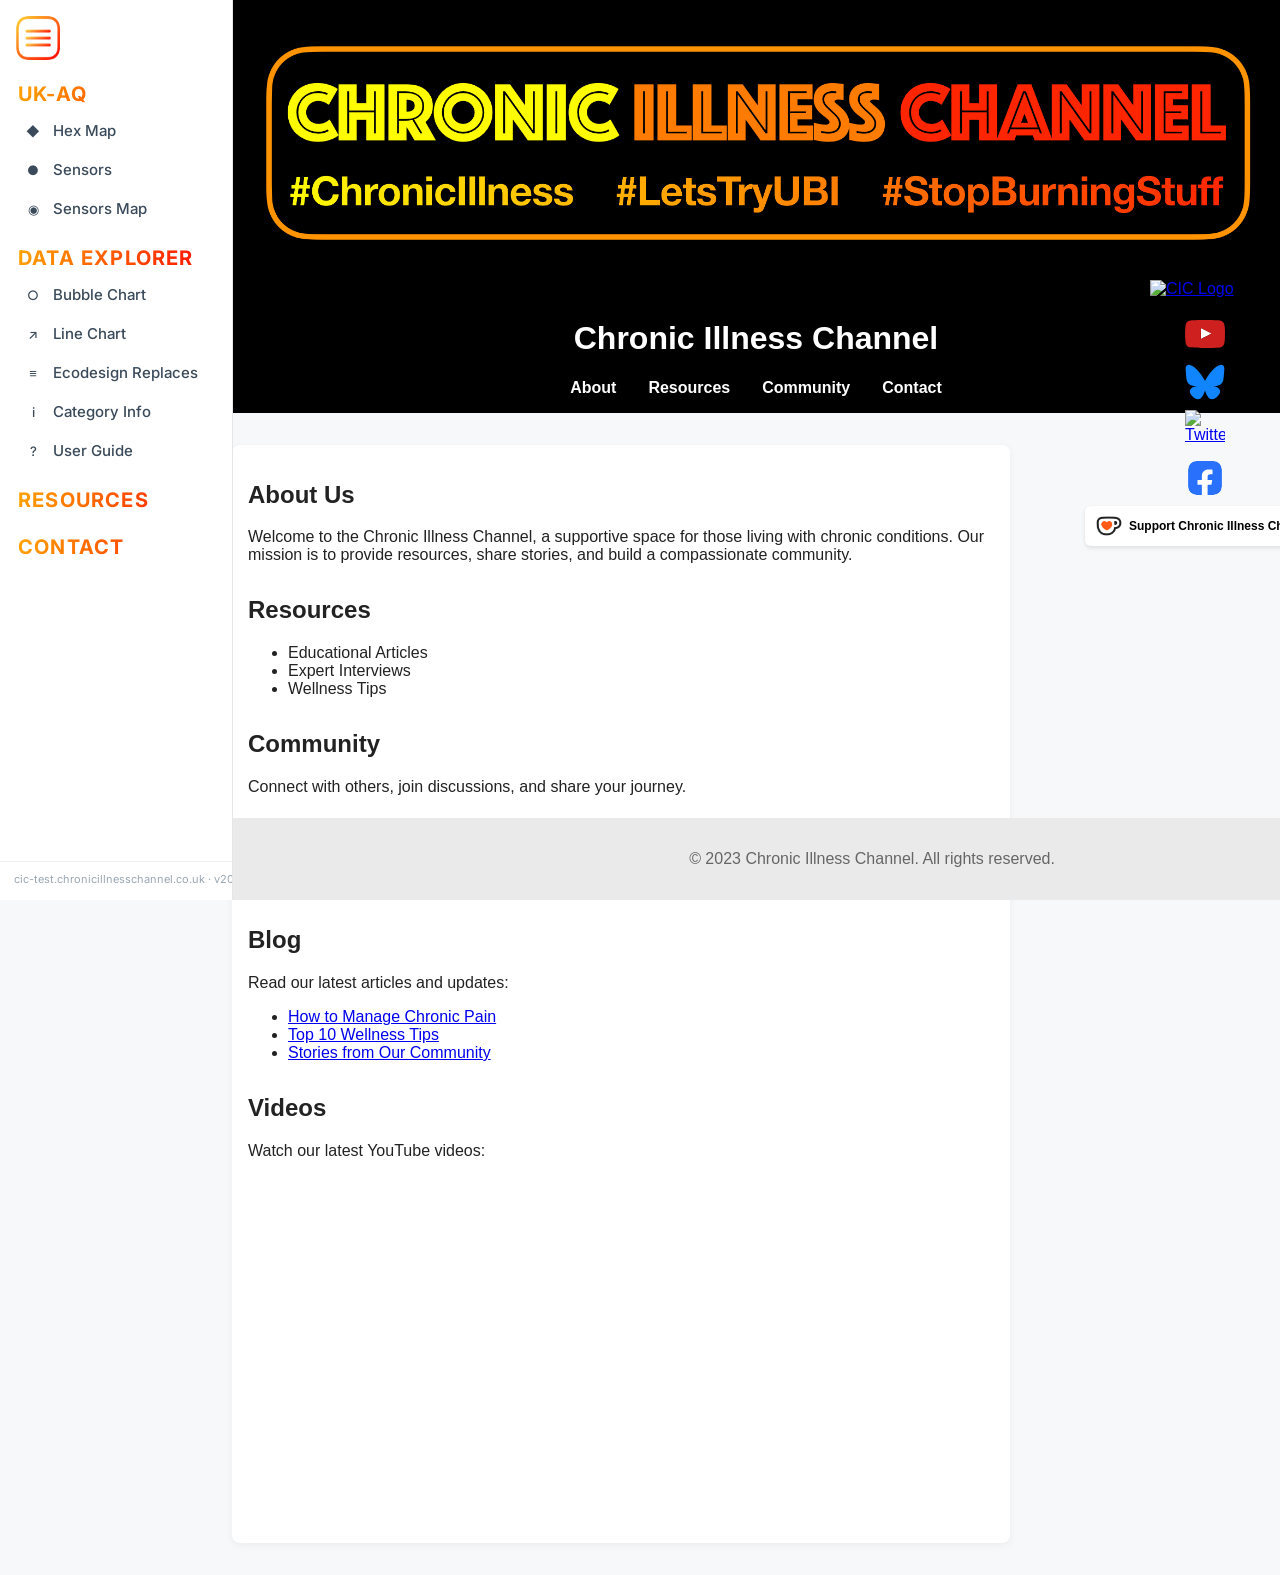
==== resources/index.html @ ff936d0d "Add Resources dir and sidebar change" ====
<!DOCTYPE html>
<html lang="en">
<head>
  <meta charset="utf-8">
  <title>Resources | UK Air Pollution/Emissions Data Explorer</title>
  <meta http-equiv="refresh" content="0; url=../?page=resources">
  <script>
    const target = new URL('../?page=resources', window.location);
    window.location.replace(target.toString());
  </script>
  <style>
    body { font-family: system-ui, -apple-system, BlinkMacSystemFont, 'Segoe UI', sans-serif; margin: 2rem; }
  </style>
</head>
<body>
  <p>Loading the full viewer… If you are not redirected, <a href="../?page=resources">click here</a>.</p>
</body>
</html>
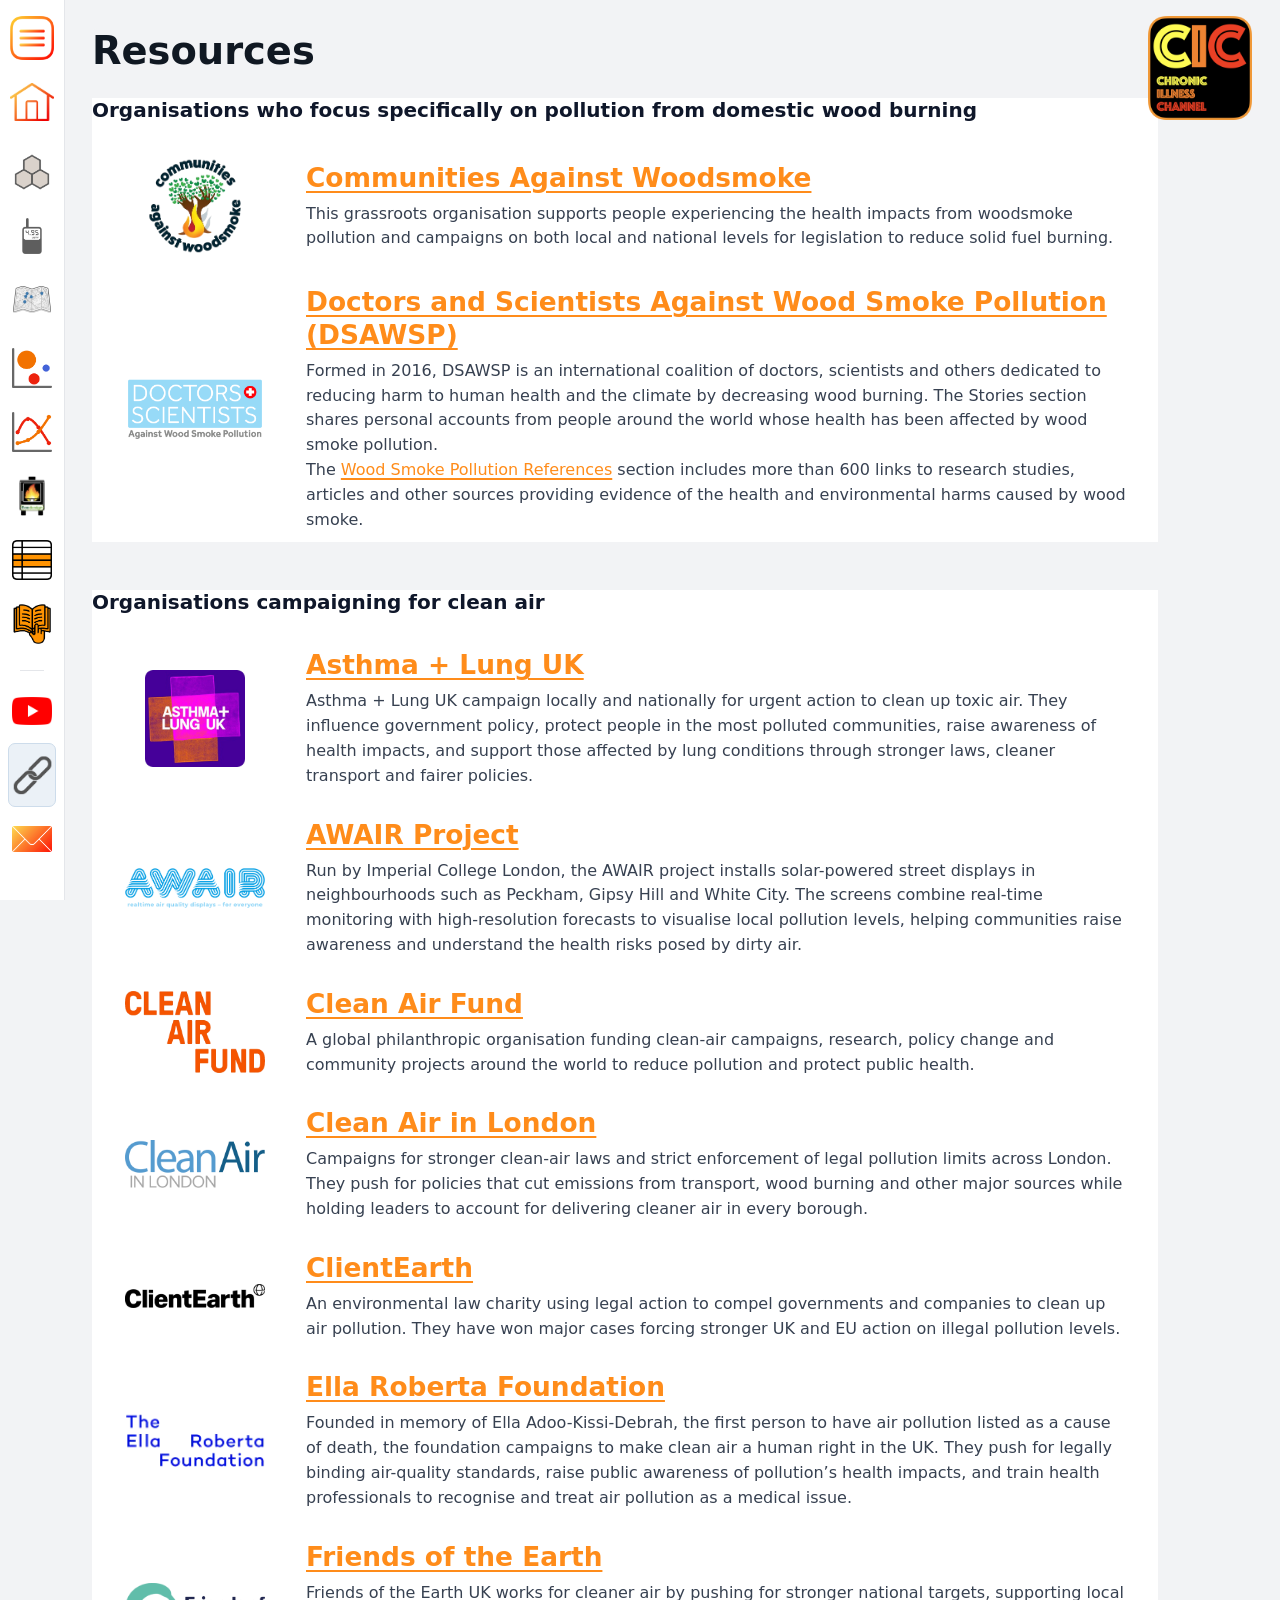
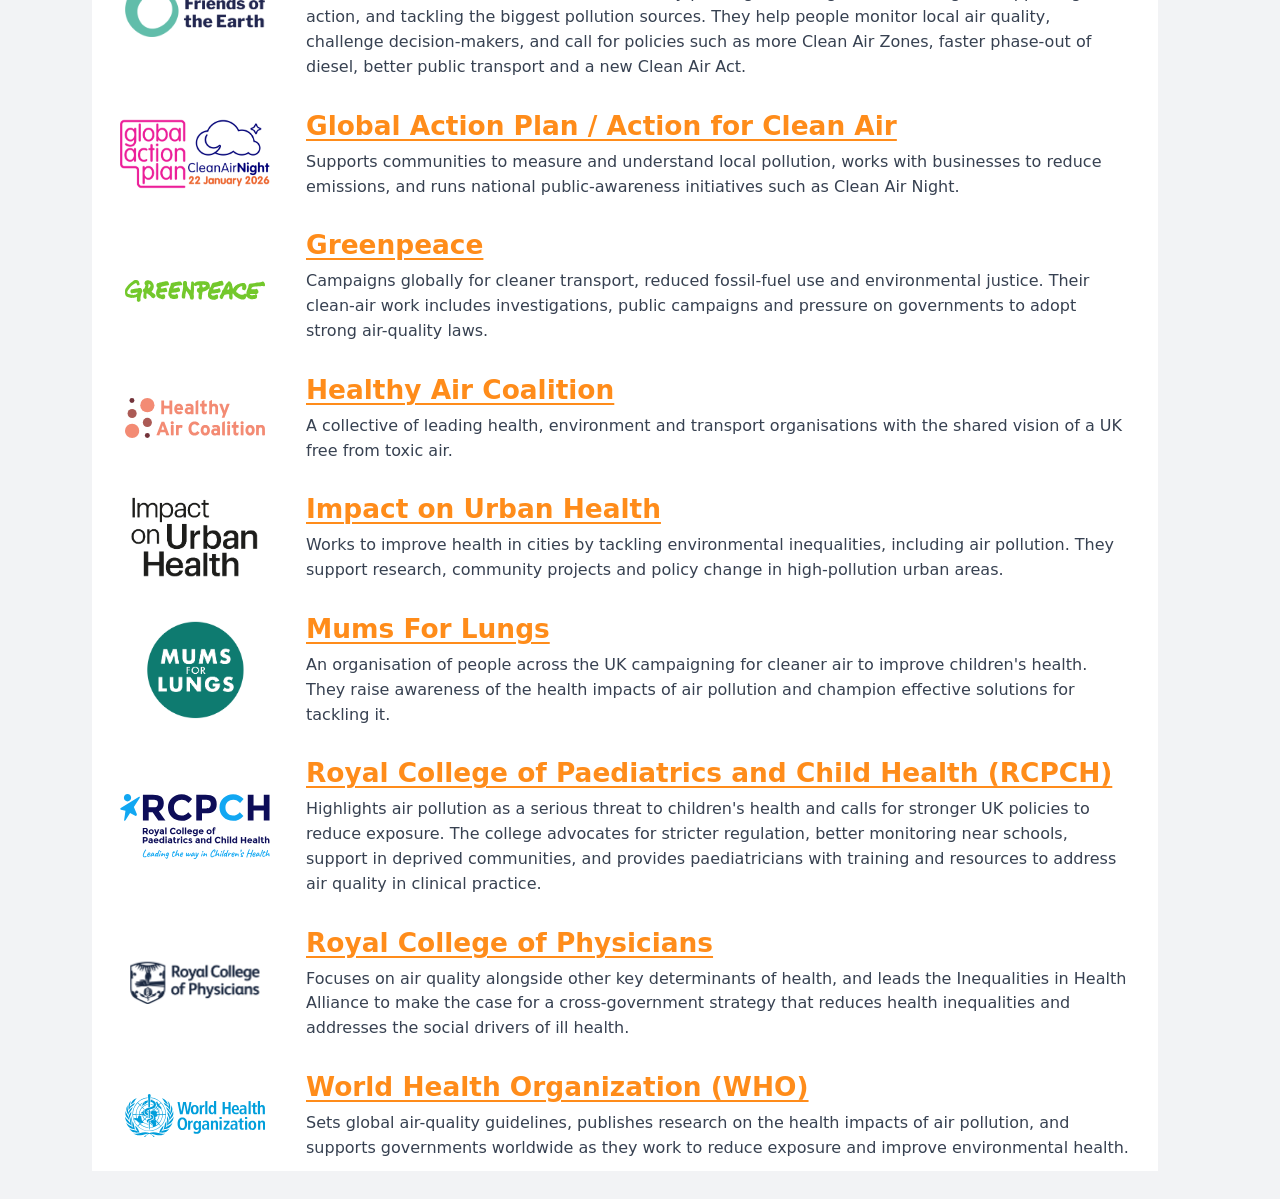
==== commit afbc7ee3: "Add resource images and update sidebar Add multiple organization/resource SVG assets under resources" ====
--- a/resources/index.html
+++ b/resources/index.html
@@ -2,17 +2,646 @@
 <html lang="en">
 <head>
   <meta charset="utf-8">
-  <title>Resources | UK Air Pollution/Emissions Data Explorer</title>
-  <meta http-equiv="refresh" content="0; url=../?page=resources">
-  <script>
-    const target = new URL('../?page=resources', window.location);
-    window.location.replace(target.toString());
-  </script>
+  <title>Resources | Chronic Illness Channel</title>
+  <meta name="viewport" content="width=device-width, initial-scale=1">
+  <meta name="description" content="Resources and organisations campaigning for cleaner air and reduced pollution from domestic wood burning.">
+  <meta property="og:type" content="website">
+  <meta property="og:title" content="Resources | Chronic Illness Channel">
+  <meta property="og:description" content="Resources and organisations campaigning for cleaner air and reduced pollution from domestic wood burning.">
+  <meta name="twitter:card" content="summary_large_image">
+  <meta name="twitter:title" content="Resources | Chronic Illness Channel">
+  <meta name="twitter:description" content="Resources and organisations campaigning for cleaner air and reduced pollution from domestic wood burning.">
+  <link rel="preconnect" href="https://fonts.googleapis.com">
+  <link rel="preconnect" href="https://fonts.gstatic.com" crossorigin>
+  <link href="https://fonts.googleapis.com/css2?family=Inter:wght@400;500;600;700&display=swap" rel="stylesheet">
+  <link rel="preload" as="image" href="./images/GAP-CAN-2026.svg">
+  <link rel="preload" as="image" href="./images/awair-logo-699x200.svg">
+  <link rel="preload" as="image" href="./images/ERF logo.svg">
   <style>
-    body { font-family: system-ui, -apple-system, BlinkMacSystemFont, 'Segoe UI', sans-serif; margin: 2rem; }
+    body {
+      font-family: system-ui, -apple-system, BlinkMacSystemFont, 'Segoe UI', sans-serif;
+      background: #f2f3f5;
+      color: #111827;
+      margin: 0;
+    }
+
+    .chart-shell {
+      width: min(100%, 1220px);
+      margin: 0 auto;
+    }
+
+    .resources-shell {
+      padding: 28px;
+      margin: 0;
+      background: #f2f3f5;
+    }
+
+    .resources-frame {
+      width: 100%;
+      margin: 0;
+      padding: 0 150px 0 0;
+      background: #f2f3f5;
+      border-radius: 6px;
+      box-sizing: border-box;
+    }
+
+    .title-row {
+      margin-bottom: 0.5rem;
+    }
+
+    .main-title {
+      font-size: clamp(1.9rem, 3.2vw, 2.4rem);
+      line-height: 1.2;
+      color: #101822;
+      font-weight: 700;
+    }
+
+    .resources-title {
+      margin: 0 0 1.5rem 0;
+    }
+
+    .resources-table-section {
+      background: #ffffff;
+      margin-top: 1rem;
+    }
+
+    .resources-table-section + .resources-table-section {
+      margin-top: 3rem;
+    }
+
+    .resources-list {
+      display: flex;
+      flex-direction: column;
+      gap: 0.5625rem;
+      margin: 0;
+      padding: 0;
+      list-style: none;
+    }
+
+    .resource-section-heading {
+      font-size: 1.25rem;
+      font-weight: 700;
+      color: #0f172a;
+      margin: 0 0 1.5rem 0;
+    }
+
+    .resource-card {
+      display: grid;
+      grid-template-columns: 150px 1fr;
+      align-items: center;
+      gap: 36px;
+      padding: 10px 28px;
+      border-radius: 20px;
+      border: none;
+      background: #ffffff;
+      box-shadow: none;
+    }
+
+    .resource-logo-cell {
+      display: flex;
+      justify-content: center;
+      align-items: center;
+      min-height: 82px;
+    }
+
+    .resource-logo-cell--wide {
+      justify-content: flex-start;
+    }
+
+    .resource-logo {
+      display: block;
+      width: 100%;
+      max-width: 95px;
+      height: auto;
+      transition: transform 160ms ease-in-out;
+    }
+
+    .resource-logo-link {
+      display: inline-flex;
+      align-items: center;
+      justify-content: center;
+    }
+
+    .resource-logo-link:hover .resource-logo,
+    .resource-logo-link:focus-visible .resource-logo {
+      transform: scale(1.08);
+    }
+
+    .resource-info {
+      flex: 1 1 auto;
+    }
+
+    .resource-info-name {
+      display: inline-block;
+      margin: 0 0 8px 0;
+      font-weight: 700;
+      color: #ff8c1a;
+      text-decoration: underline;
+      font-size: 1.65rem;
+      line-height: 1.25;
+      text-decoration-thickness: 2px;
+      text-underline-offset: 4px;
+      transition: color 120ms ease-out;
+    }
+
+    .resource-info-name:focus-visible {
+      outline: 2px solid rgba(255, 140, 26, 0.45);
+      outline-offset: 3px;
+    }
+
+    .resource-info-name:hover,
+    .resource-info-name:focus-visible {
+      color: #cc6c00;
+    }
+
+    .resource-info-desc {
+      margin: 0;
+      color: #374151;
+      line-height: 1.55;
+      font-size: 1rem;
+    }
+
+    .resource-inline-link {
+      color: #ff8c1a;
+      text-decoration: underline;
+      text-decoration-thickness: 2px;
+      text-underline-offset: 3px;
+      transition: color 120ms ease-out;
+    }
+
+    .resource-inline-link:hover,
+    .resource-inline-link:focus-visible {
+      color: #cc6c00;
+    }
+
+    .resource-logo--caw {
+      max-width: 100px;
+    }
+
+    .resource-logo--dsawsp {
+      max-width: 140px;
+    }
+
+    .resource-logo--asthma-lung {
+      max-width: 100px;
+    }
+
+    .resource-logo--awair {
+      max-width: 140px;
+    }
+
+    .resource-logo--clean-air-fund {
+      max-width: 140px;
+    }
+
+    .resource-logo--clean-air-london {
+      max-width: 140px;
+    }
+
+    .resource-logo--clientearth {
+      max-width: 140px;
+    }
+
+    .resource-logo--friends-earth {
+      max-width: 140px;
+    }
+
+    .resource-logo--ella-roberta {
+      max-width: 140px;
+    }
+
+    .resource-logo--global-action-plan {
+      max-width: 168px;
+    }
+
+    .resource-logo--greenpeace {
+      max-width: 140px;
+      margin-top: 10px;
+    }
+
+    .resource-logo--healthy-air {
+      max-width: 140px;
+    }
+
+    .resource-logo--iouh {
+      max-width: 140px;
+    }
+
+    .resource-logo--mums {
+      max-width: 100px;
+    }
+
+    .resource-logo--rcpch {
+      max-width: 160px;
+    }
+
+    .resource-logo--rcp {
+      max-width: 140px;
+    }
+
+    .resource-logo--who {
+      max-width: 140px;
+    }
+
+    @media (max-width: 900px) {
+      .resources-frame {
+        padding-right: 0;
+      }
+    }
+
+    @media (max-width: 620px) {
+      .resources-shell {
+        padding: 18px;
+      }
+    }
+
+    @media (max-width: 720px) {
+      .resource-card {
+        grid-template-columns: 1fr;
+        gap: 18px;
+        padding: 10px 20px;
+      }
+
+      .resource-logo-cell {
+        justify-content: flex-start;
+      }
+
+      .resource-logo {
+        max-width: 140px;
+      }
+    }
   </style>
 </head>
-<body>
-  <p>Loading the full viewer… If you are not redirected, <a href="../?page=resources">click here</a>.</p>
+<body data-page-slug="resources">
+  <div id="cic-sidebar-mount"></div>
+  <main class="chart-shell resources-shell">
+    <div class="resources-frame" id="mainContent">
+      <div class="title-row">
+        <h2 class="main-title resources-title">Resources</h2>
+      </div>
+
+      <section class="resources-table-section" aria-label="Organisations focused on wood burning">
+        <h2 class="resource-section-heading">Organisations who focus specifically on pollution from domestic wood burning</h2>
+        <div class="resources-list" role="list">
+          <article class="resource-card" role="listitem">
+            <div class="resource-logo-cell">
+              <a class="resource-logo-link" href="https://www.communitiesagainstwoodsmoke.com/" target="_blank" rel="noopener" aria-label="Visit Communities Against Woodsmoke">
+                <img src="./images/CAW-logo-alpha.svg" alt="Communities Against Woodsmoke logo" class="resource-logo resource-logo--caw">
+              </a>
+            </div>
+            <div class="resource-info">
+              <a class="resource-info-name" href="https://www.communitiesagainstwoodsmoke.com/" target="_blank" rel="noopener">Communities Against Woodsmoke</a>
+              <p class="resource-info-desc">This grassroots organisation supports people experiencing the health impacts from woodsmoke pollution and campaigns on both local and national levels for legislation to reduce solid fuel burning.</p>
+            </div>
+          </article>
+
+          <article class="resource-card" role="listitem">
+            <div class="resource-logo-cell">
+              <a class="resource-logo-link" href="https://www.dsawsp.org/" target="_blank" rel="noopener" aria-label="Visit Doctors and Scientists Against Wood Smoke Pollution">
+                <img src="./images/DSAWSP-2018.svg" alt="Doctors and Scientists Against Wood Smoke Pollution logo" class="resource-logo resource-logo--dsawsp">
+              </a>
+            </div>
+            <div class="resource-info">
+              <a class="resource-info-name" href="https://www.dsawsp.org/" target="_blank" rel="noopener">Doctors and Scientists Against Wood Smoke Pollution (DSAWSP)</a>
+              <p class="resource-info-desc">Formed in 2016, DSAWSP is an international coalition of doctors, scientists and others dedicated to reducing harm to human health and the climate by decreasing wood burning. The Stories section shares personal accounts from people around the world whose health has been affected by wood smoke pollution.<br>The <a class="resource-inline-link" href="https://www.dsawsp.org/resources/wood-smoke-references" target="_blank" rel="noopener">Wood Smoke Pollution References</a> section includes more than 600 links to research studies, articles and other sources providing evidence of the health and environmental harms caused by wood smoke.</p>
+            </div>
+          </article>
+        </div>
+      </section>
+
+      <section class="resources-table-section" aria-label="Organisations campaigning for clean air">
+        <h2 class="resource-section-heading">Organisations campaigning for clean air</h2>
+        <div class="resources-list" role="list">
+          <article class="resource-card" role="listitem">
+            <div class="resource-logo-cell">
+              <a class="resource-logo-link" href="https://www.asthmaandlung.org.uk/support-us/campaign-with-us/clean-air-campaigns" target="_blank" rel="noopener" aria-label="Visit Asthma plus Lung UK">
+                <img src="./images/asthma%2Blung-logo2.svg" alt="Asthma plus Lung UK logo" class="resource-logo resource-logo--asthma-lung">
+              </a>
+            </div>
+            <div class="resource-info">
+              <a class="resource-info-name" href="https://www.asthmaandlung.org.uk/support-us/campaign-with-us/clean-air-campaigns" target="_blank" rel="noopener">Asthma + Lung UK</a>
+              <p class="resource-info-desc">Asthma + Lung UK campaign locally and nationally for urgent action to clean up toxic air. They influence government policy, protect people in the most polluted communities, raise awareness of health impacts, and support those affected by lung conditions through stronger laws, cleaner transport and fairer policies.</p>
+            </div>
+          </article>
+
+          <article class="resource-card" role="listitem">
+            <div class="resource-logo-cell">
+              <a class="resource-logo-link" href="https://www.awairproject.co.uk/" target="_blank" rel="noopener" aria-label="Visit the AWAIR Project">
+                <img src="./images/awair-logo-699x200.svg" alt="AWAIR Project logo" class="resource-logo resource-logo--awair">
+              </a>
+            </div>
+            <div class="resource-info">
+              <a class="resource-info-name" href="https://www.awairproject.co.uk/" target="_blank" rel="noopener">AWAIR Project</a>
+              <p class="resource-info-desc">Run by Imperial College London, the AWAIR project installs solar-powered street displays in neighbourhoods such as Peckham, Gipsy Hill and White City. The screens combine real-time monitoring with high-resolution forecasts to visualise local pollution levels, helping communities raise awareness and understand the health risks posed by dirty air.</p>
+            </div>
+          </article>
+
+          <article class="resource-card" role="listitem">
+            <div class="resource-logo-cell">
+              <a class="resource-logo-link" href="https://www.cleanairfund.org/" target="_blank" rel="noopener" aria-label="Visit Clean Air Fund">
+                <img src="./images/clean_air_fund-logo-820x483.svg" alt="Clean Air Fund logo" class="resource-logo resource-logo--clean-air-fund">
+              </a>
+            </div>
+            <div class="resource-info">
+              <a class="resource-info-name" href="https://www.cleanairfund.org/" target="_blank" rel="noopener">Clean Air Fund</a>
+              <p class="resource-info-desc">A global philanthropic organisation funding clean-air campaigns, research, policy change and community projects around the world to reduce pollution and protect public health.</p>
+            </div>
+          </article>
+
+          <article class="resource-card" role="listitem">
+            <div class="resource-logo-cell">
+              <a class="resource-logo-link" href="https://cleanair.london/" target="_blank" rel="noopener" aria-label="Visit Clean Air London">
+                <img src="./images/clean-air-london-logo.svg" alt="Clean Air London logo" class="resource-logo resource-logo--clean-air-london">
+              </a>
+            </div>
+            <div class="resource-info">
+              <a class="resource-info-name" href="https://cleanair.london/" target="_blank" rel="noopener">Clean Air in London</a>
+              <p class="resource-info-desc">Campaigns for stronger clean-air laws and strict enforcement of legal pollution limits across London. They push for policies that cut emissions from transport, wood burning and other major sources while holding leaders to account for delivering cleaner air in every borough.</p>
+            </div>
+          </article>
+
+          <article class="resource-card" role="listitem">
+            <div class="resource-logo-cell">
+              <a class="resource-logo-link" href="https://www.clientearth.org/" target="_blank" rel="noopener" aria-label="Visit ClientEarth">
+                <img src="./images/ClientEarth-logo-alpha.svg" alt="ClientEarth logo" class="resource-logo resource-logo--clientearth">
+              </a>
+            </div>
+            <div class="resource-info">
+              <a class="resource-info-name" href="https://www.clientearth.org/" target="_blank" rel="noopener">ClientEarth</a>
+              <p class="resource-info-desc">An environmental law charity using legal action to compel governments and companies to clean up air pollution. They have won major cases forcing stronger UK and EU action on illegal pollution levels.</p>
+            </div>
+          </article>
+
+          <article class="resource-card" role="listitem">
+            <div class="resource-logo-cell">
+              <a class="resource-logo-link" href="https://ellaroberta.org/" target="_blank" rel="noopener" aria-label="Visit the Ella Roberta Foundation">
+                <img src="./images/ERF logo.svg" alt="Ella Roberta Foundation logo" class="resource-logo resource-logo--ella-roberta">
+              </a>
+            </div>
+            <div class="resource-info">
+              <a class="resource-info-name" href="https://ellaroberta.org/" target="_blank" rel="noopener">Ella Roberta Foundation</a>
+              <p class="resource-info-desc">Founded in memory of Ella Adoo-Kissi-Debrah, the first person to have air pollution listed as a cause of death, the foundation campaigns to make clean air a human right in the UK. They push for legally binding air-quality standards, raise public awareness of pollution’s health impacts, and train health professionals to recognise and treat air pollution as a medical issue.</p>
+            </div>
+          </article>
+
+          <article class="resource-card" role="listitem">
+            <div class="resource-logo-cell">
+              <a class="resource-logo-link" href="https://friendsoftheearth.uk/climate/air-pollution" target="_blank" rel="noopener" aria-label="Visit Friends of the Earth">
+                <img src="./images/Friends-of-the-earth-logo-720x279.svg" alt="Friends of the Earth logo" class="resource-logo resource-logo--friends-earth">
+              </a>
+            </div>
+            <div class="resource-info">
+              <a class="resource-info-name" href="https://friendsoftheearth.uk/climate/air-pollution" target="_blank" rel="noopener">Friends of the Earth</a>
+              <p class="resource-info-desc">Friends of the Earth UK works for cleaner air by pushing for stronger national targets, supporting local action, and tackling the biggest pollution sources. They help people monitor local air quality, challenge decision-makers, and call for policies such as more Clean Air Zones, faster phase-out of diesel, better public transport and a new Clean Air Act.</p>
+            </div>
+          </article>
+
+          <article class="resource-card" role="listitem">
+            <div class="resource-logo-cell resource-logo-cell--wide">
+              <a class="resource-logo-link" href="https://www.actionforcleanair.org.uk/campaigns/clean-air-night" target="_blank" rel="noopener" aria-label="Visit Global Action Plan">
+                <img src="./images/GAP-CAN-2026.svg" alt="Global Action Plan logo" class="resource-logo resource-logo--global-action-plan">
+              </a>
+            </div>
+            <div class="resource-info">
+              <a class="resource-info-name" href="https://www.actionforcleanair.org.uk/campaigns/clean-air-night" target="_blank" rel="noopener">Global Action Plan / Action for Clean Air</a>
+              <p class="resource-info-desc">Supports communities to measure and understand local pollution, works with businesses to reduce emissions, and runs national public-awareness initiatives such as Clean Air Night.</p>
+            </div>
+          </article>
+
+          <article class="resource-card" role="listitem">
+            <div class="resource-logo-cell">
+              <a class="resource-logo-link" href="https://www.greenpeace.org.uk/news/topic/air-pollution/" target="_blank" rel="noopener" aria-label="Visit Greenpeace">
+                <img src="./images/Greenpeace_logo.svg" alt="Greenpeace logo" class="resource-logo resource-logo--greenpeace">
+              </a>
+            </div>
+            <div class="resource-info">
+              <a class="resource-info-name" href="https://www.greenpeace.org.uk/news/topic/air-pollution/" target="_blank" rel="noopener">Greenpeace</a>
+              <p class="resource-info-desc">Campaigns globally for cleaner transport, reduced fossil-fuel use and environmental justice. Their clean-air work includes investigations, public campaigns and pressure on governments to adopt strong air-quality laws.</p>
+            </div>
+          </article>
+
+          <article class="resource-card" role="listitem">
+            <div class="resource-logo-cell">
+              <a class="resource-logo-link" href="https://www.healthyair.org.uk/" target="_blank" rel="noopener" aria-label="Visit Healthy Air Coalition">
+                <img src="./images/Heathly%20Air%20Coalition%20Logo.svg" alt="Healthy Air Coalition logo" class="resource-logo resource-logo--healthy-air">
+              </a>
+            </div>
+            <div class="resource-info">
+              <a class="resource-info-name" href="https://www.healthyair.org.uk/" target="_blank" rel="noopener">Healthy Air Coalition</a>
+              <p class="resource-info-desc">A collective of leading health, environment and transport organisations with the shared vision of a UK free from toxic air.</p>
+            </div>
+          </article>
+
+          <article class="resource-card" role="listitem">
+            <div class="resource-logo-cell">
+              <a class="resource-logo-link" href="https://urbanhealth.org.uk/insights/health-effects-of-air-pollution" target="_blank" rel="noopener" aria-label="Visit Impact on Urban Health">
+                <img src="./images/IoUH%20Logo-alpha.svg" alt="Impact on Urban Health logo" class="resource-logo resource-logo--iouh">
+              </a>
+            </div>
+            <div class="resource-info">
+              <a class="resource-info-name" href="https://urbanhealth.org.uk/insights/health-effects-of-air-pollution" target="_blank" rel="noopener">Impact on Urban Health</a>
+              <p class="resource-info-desc">Works to improve health in cities by tackling environmental inequalities, including air pollution. They support research, community projects and policy change in high-pollution urban areas.</p>
+            </div>
+          </article>
+
+          <article class="resource-card" role="listitem">
+            <div class="resource-logo-cell">
+              <a class="resource-logo-link" href="https://www.mumsforlungs.org/about-air-pollution" target="_blank" rel="noopener" aria-label="Visit Mums for Lungs">
+                <img src="./images/mums-for-lungs-logo.svg" alt="Mums for Lungs logo" class="resource-logo resource-logo--mums">
+              </a>
+            </div>
+            <div class="resource-info">
+              <a class="resource-info-name" href="https://www.mumsforlungs.org/about-air-pollution" target="_blank" rel="noopener">Mums For Lungs</a>
+              <p class="resource-info-desc">An organisation of people across the UK campaigning for cleaner air to improve children's health. They raise awareness of the health impacts of air pollution and champion effective solutions for tackling it.</p>
+            </div>
+          </article>
+
+          <article class="resource-card" role="listitem">
+            <div class="resource-logo-cell">
+              <a class="resource-logo-link" href="https://www.rcpch.ac.uk/resources/air-pollution-uk-position-statement" target="_blank" rel="noopener" aria-label="Visit the Royal College of Paediatrics and Child Health">
+                <img src="./images/RCPCH-logo-desktop.svg" alt="Royal College of Paediatrics and Child Health logo" class="resource-logo resource-logo--rcpch">
+              </a>
+            </div>
+            <div class="resource-info">
+              <a class="resource-info-name" href="https://www.rcpch.ac.uk/resources/air-pollution-uk-position-statement" target="_blank" rel="noopener">Royal College of Paediatrics and Child Health (RCPCH)</a>
+              <p class="resource-info-desc">Highlights air pollution as a serious threat to children's health and calls for stronger UK policies to reduce exposure. The college advocates for stricter regulation, better monitoring near schools, support in deprived communities, and provides paediatricians with training and resources to address air quality in clinical practice.</p>
+            </div>
+          </article>
+
+          <article class="resource-card" role="listitem">
+            <div class="resource-logo-cell">
+              <a class="resource-logo-link" href="https://www.rcp.ac.uk/news-and-media/news-and-opinion/air-pollution-linked-to-30-000-uk-deaths-in-2025-and-costs-the-economy-and-nhs-billions-warns-rcp/" target="_blank" rel="noopener" aria-label="Visit the Royal College of Physicians">
+                <img src="./images/RCP-logo-blue-200h-alpha.svg" alt="Royal College of Physicians logo" class="resource-logo resource-logo--rcp">
+              </a>
+            </div>
+            <div class="resource-info">
+              <a class="resource-info-name" href="https://www.rcp.ac.uk/news-and-media/news-and-opinion/air-pollution-linked-to-30-000-uk-deaths-in-2025-and-costs-the-economy-and-nhs-billions-warns-rcp/" target="_blank" rel="noopener">Royal College of Physicians</a>
+              <p class="resource-info-desc">Focuses on air quality alongside other key determinants of health, and leads the Inequalities in Health Alliance to make the case for a cross-government strategy that reduces health inequalities and addresses the social drivers of ill health.</p>
+            </div>
+          </article>
+
+          <article class="resource-card" role="listitem">
+            <div class="resource-logo-cell">
+              <a class="resource-logo-link" href="https://www.who.int/health-topics/air-pollution" target="_blank" rel="noopener" aria-label="Visit the World Health Organization">
+                <img src="./images/World_Health_Organization_Logo.svg" alt="World Health Organization logo" class="resource-logo resource-logo--who">
+              </a>
+            </div>
+            <div class="resource-info">
+              <a class="resource-info-name" href="https://www.who.int/health-topics/air-pollution" target="_blank" rel="noopener">World Health Organization (WHO)</a>
+              <p class="resource-info-desc">Sets global air-quality guidelines, publishes research on the health impacts of air pollution, and supports governments worldwide as they work to reduce exposure and improve environmental health.</p>
+            </div>
+          </article>
+        </div>
+      </section>
+    </div>
+  </main>
+
+  <script>
+    (function() {
+      const MIN_HEIGHT_DELTA = 8;
+      let lastReportedHeight = 0;
+      let heightUpdateTimer = null;
+
+      function measureHeight() {
+        const shell = document.querySelector('.resources-shell');
+        const frame = document.querySelector('.resources-frame');
+        const frameRect = frame ? frame.getBoundingClientRect() : null;
+        const frameHeight = frameRect?.height || frame?.offsetHeight || frame?.scrollHeight || 0;
+        const shellStyles = shell ? window.getComputedStyle(shell) : null;
+        const paddingTop = shellStyles ? parseFloat(shellStyles.paddingTop) || 0 : 0;
+        const paddingBottom = shellStyles ? parseFloat(shellStyles.paddingBottom) || 0 : 0;
+        let measured = frameHeight + paddingTop + paddingBottom;
+
+        if (!Number.isFinite(measured) || measured <= 0) {
+          const body = document.body;
+          measured = Math.max(body?.scrollHeight || 0, 320);
+        }
+
+        return Math.max(Math.ceil(measured), 320);
+      }
+
+      function sendHeightToParent(force = false) {
+        try {
+          if (!(window.parent && window.parent !== window)) {
+            return;
+          }
+          const height = measureHeight();
+          if (!force && lastReportedHeight && Math.abs(height - lastReportedHeight) < MIN_HEIGHT_DELTA) {
+            return;
+          }
+          lastReportedHeight = height;
+          window.parent.postMessage({
+            type: 'contentHeight',
+            chart: 'resources',
+            height
+          }, '*');
+        } catch (error) {
+          console.warn('Unable to send resources height to parent:', error);
+        }
+      }
+
+      function scheduleHeightUpdate(delay = 50, force = false) {
+        if (heightUpdateTimer) {
+          clearTimeout(heightUpdateTimer);
+        }
+        heightUpdateTimer = setTimeout(() => {
+          heightUpdateTimer = null;
+          requestAnimationFrame(() => sendHeightToParent(force));
+        }, delay);
+      }
+
+      document.addEventListener('DOMContentLoaded', () => {
+        const resourceImages = document.querySelectorAll('.resource-logo');
+        resourceImages.forEach(img => {
+          if (img.complete) {
+            scheduleHeightUpdate(40);
+          } else {
+            img.addEventListener('load', () => scheduleHeightUpdate(40), { once: true });
+            img.addEventListener('error', () => scheduleHeightUpdate(40), { once: true });
+          }
+        });
+        scheduleHeightUpdate(30, true);
+
+        if (window.ResizeObserver) {
+          const frame = document.querySelector('.resources-frame') || document.body;
+          const resizeObserver = new ResizeObserver(() => scheduleHeightUpdate(20));
+          if (frame) {
+            resizeObserver.observe(frame);
+          }
+        } else {
+          window.addEventListener('resize', () => scheduleHeightUpdate(20));
+        }
+      });
+
+      window.addEventListener('load', () => {
+        sendHeightToParent(true);
+        scheduleHeightUpdate(40);
+      });
+
+      window.addEventListener('message', event => {
+        const payload = event?.data;
+        if (!payload) {
+          return;
+        }
+
+        if (payload.type === 'requestHeight') {
+          scheduleHeightUpdate(20, true);
+        }
+      });
+    })();
+  </script>
+
+  <script>
+    (function() {
+      function safeNumber(value) {
+        const parsed = parseFloat(value);
+        return Number.isFinite(parsed) ? parsed : value;
+      }
+
+      function logElementMetrics(element, label) {
+        if (!window.__NAEI_LAYOUT_DEBUG__) {
+          return;
+        }
+        if (!element) {
+          console.warn(`Resources layout: missing ${label}`);
+          return;
+        }
+
+        const rect = element.getBoundingClientRect();
+        const styles = window.getComputedStyle(element);
+        console.groupCollapsed(`Resources layout metrics → ${label}`);
+        console.log('rect', {
+          top: Math.round(rect.top),
+          left: Math.round(rect.left),
+          width: Math.round(rect.width),
+          height: Math.round(rect.height)
+        });
+        console.log('margins', {
+          marginTop: safeNumber(styles.marginTop),
+          marginRight: safeNumber(styles.marginRight),
+          marginBottom: safeNumber(styles.marginBottom),
+          marginLeft: safeNumber(styles.marginLeft)
+        });
+        console.log('paddingRight', safeNumber(styles.paddingRight));
+        console.log('font', {
+          family: styles.fontFamily,
+          size: styles.fontSize,
+          weight: styles.fontWeight,
+          lineHeight: styles.lineHeight
+        });
+        console.groupEnd();
+      }
+
+      document.addEventListener('DOMContentLoaded', () => {
+        const title = document.querySelector('.main-title');
+        const shell = document.querySelector('.chart-shell');
+        const frame = document.querySelector('.resources-frame');
+        logElementMetrics(title, 'main-title');
+        logElementMetrics(shell, 'chart-shell');
+        logElementMetrics(frame, 'resources-frame');
+      });
+    })();
+  </script>
+  <script src="../sidebar.js"></script>
 </body>
 </html>
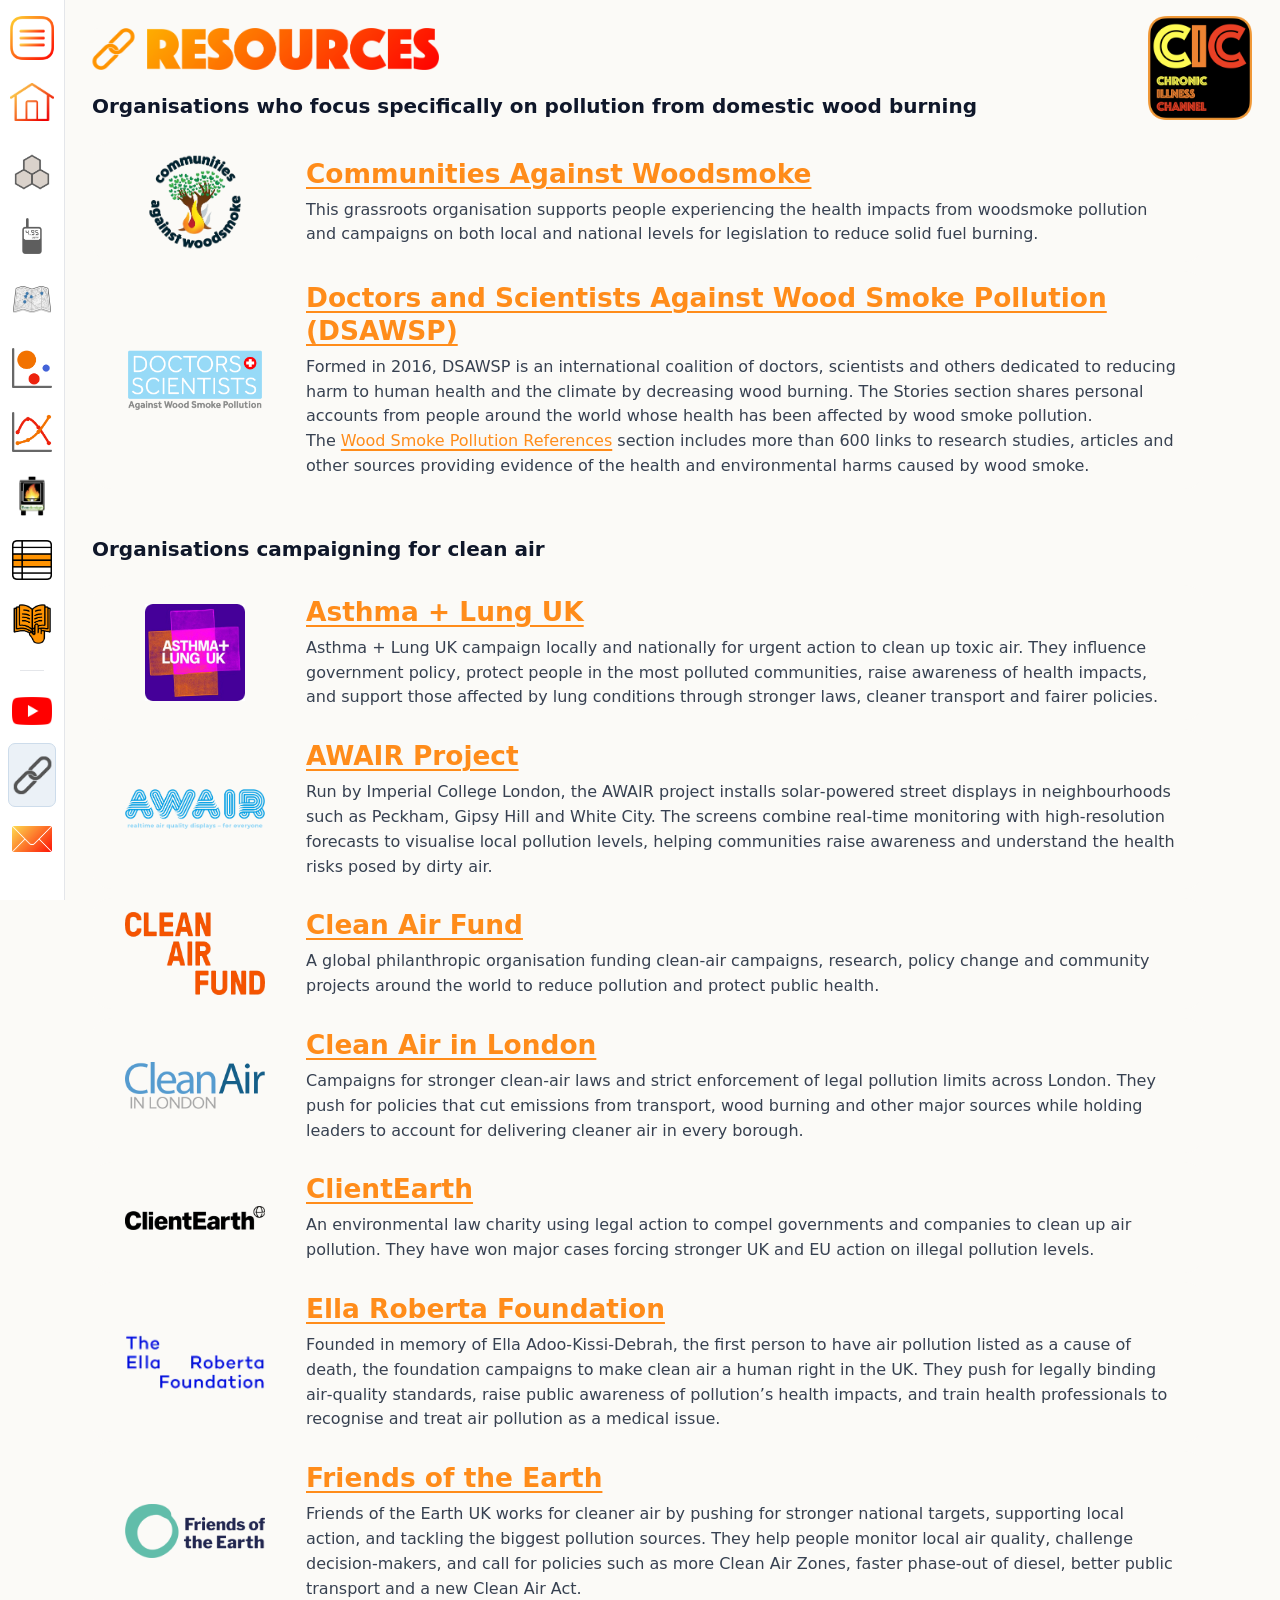
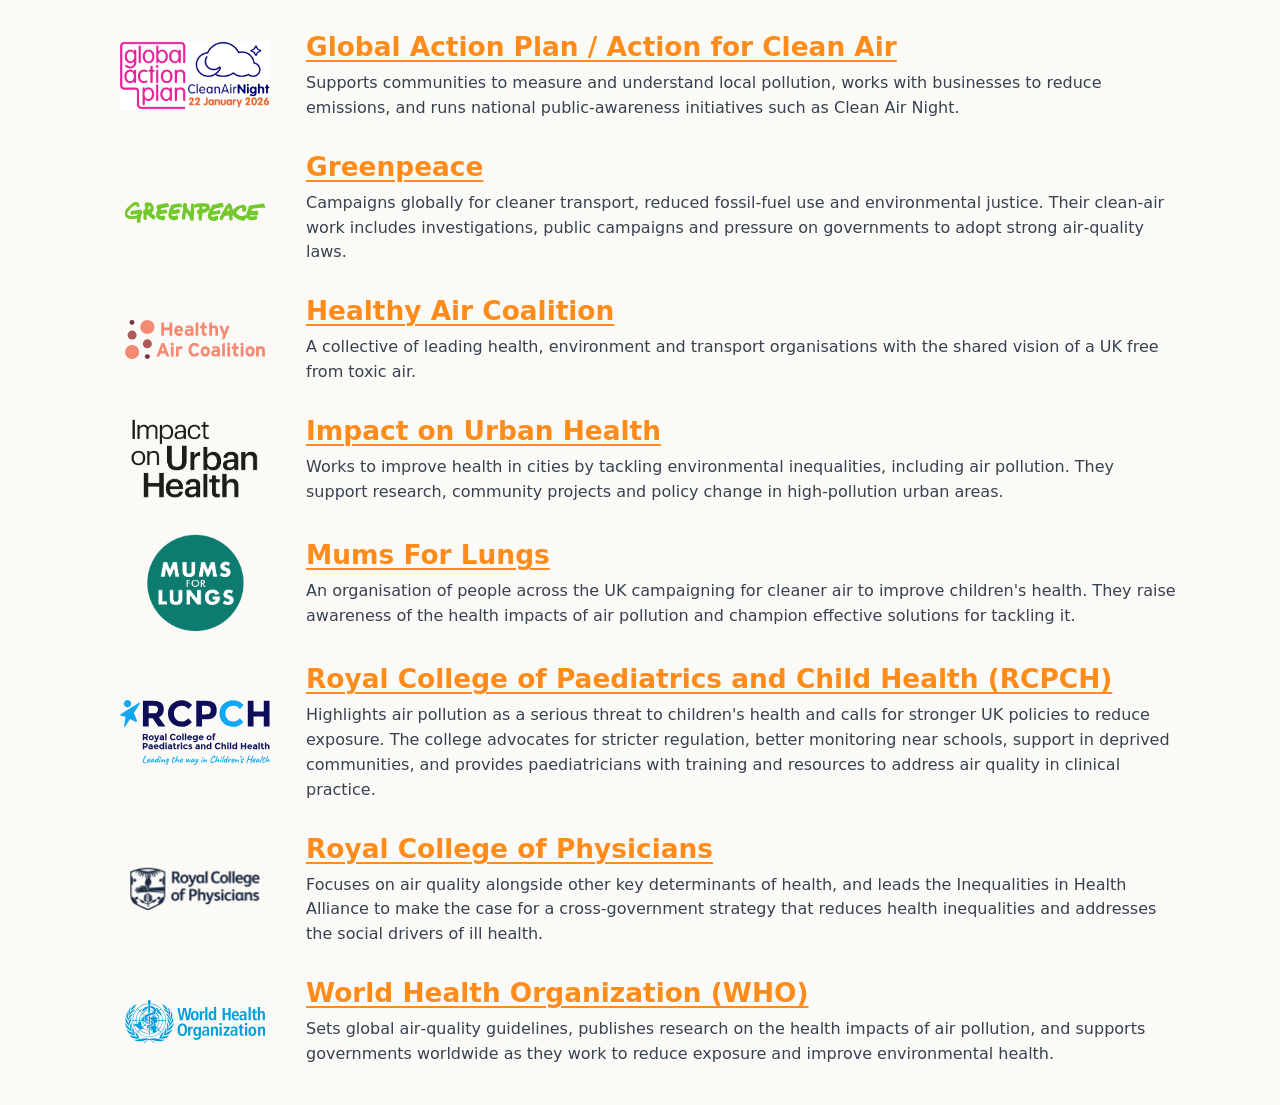
==== commit 938ccc91: "Redesign contact page and add assets Replace the old, minimal contact.html with a fully redesigned, " ====
--- a/resources/index.html
+++ b/resources/index.html
@@ -20,33 +20,43 @@
   <style>
     body {
       font-family: system-ui, -apple-system, BlinkMacSystemFont, 'Segoe UI', sans-serif;
-      background: #f2f3f5;
+      background: #FBFAF7;
       color: #111827;
       margin: 0;
     }
 
     .chart-shell {
-      width: min(100%, 1220px);
-      margin: 0 auto;
+      width: 100%;
+      max-width: none;
+      margin: 0;
     }
 
     .resources-shell {
       padding: 28px;
       margin: 0;
-      background: #f2f3f5;
+      background: #FBFAF7;
     }
 
     .resources-frame {
       width: 100%;
       margin: 0;
-      padding: 0 150px 0 0;
-      background: #f2f3f5;
+      padding: 0 104px 0 0;
+      background: #FBFAF7;
       border-radius: 6px;
       box-sizing: border-box;
     }
 
     .title-row {
-      margin-bottom: 0.5rem;
+      display: flex;
+      align-items: center;
+      gap: 12px;
+      margin-bottom: 1.5rem;
+    }
+
+    .resources-title-link-icon {
+      height: 42px;
+      width: auto;
+      flex-shrink: 0;
     }
 
     .main-title {
@@ -56,12 +66,19 @@
       font-weight: 700;
     }
 
+    .resources-page-title {
+      height: 42px;
+      width: auto;
+      display: block;
+      max-width: 100%;
+    }
+
     .resources-title {
-      margin: 0 0 1.5rem 0;
+      margin: 0;
     }
 
     .resources-table-section {
-      background: #ffffff;
+      background: #FBFAF7;
       margin-top: 1rem;
     }
 
@@ -93,7 +110,7 @@
       padding: 10px 28px;
       border-radius: 20px;
       border: none;
-      background: #ffffff;
+      background: #FBFAF7;
       box-shadow: none;
     }
 
@@ -243,15 +260,15 @@
       max-width: 140px;
     }
 
+    @media (max-width: 620px) {
+      .resources-shell {
+        padding: 18px;
+      }
+    }
+
     @media (max-width: 900px) {
       .resources-frame {
         padding-right: 0;
-      }
-    }
-
-    @media (max-width: 620px) {
-      .resources-shell {
-        padding: 18px;
       }
     }
 
@@ -277,7 +294,17 @@
   <main class="chart-shell resources-shell">
     <div class="resources-frame" id="mainContent">
       <div class="title-row">
-        <h2 class="main-title resources-title">Resources</h2>
+        <img
+          class="resources-title-link-icon"
+          src="./images/chain-link-icon-CIC.svg"
+          alt=""
+          aria-hidden="true"
+        >
+        <img
+          class="main-title resources-title resources-page-title"
+          src="./images/CIC -Page-Titles-resources.svg"
+          alt="Resources"
+        >
       </div>
 
       <section class="resources-table-section" aria-label="Organisations focused on wood burning">
@@ -495,6 +522,34 @@
       </section>
     </div>
   </main>
+
+  <script>
+    (function() {
+      function preventHyphenWordSplits() {
+        const containers = document.querySelectorAll(
+          '.resource-section-heading, .resource-info-name, .resource-info-desc'
+        );
+        containers.forEach((container) => {
+          const walker = document.createTreeWalker(container, NodeFilter.SHOW_TEXT);
+          const textNodes = [];
+          let currentNode = walker.nextNode();
+          while (currentNode) {
+            textNodes.push(currentNode);
+            currentNode = walker.nextNode();
+          }
+
+          textNodes.forEach((node) => {
+            node.nodeValue = node.nodeValue.replace(
+              /([A-Za-z])-([A-Za-z])/g,
+              '$1\u2011$2'
+            );
+          });
+        });
+      }
+
+      document.addEventListener('DOMContentLoaded', preventHyphenWordSplits);
+    })();
+  </script>
 
   <script>
     (function() {
